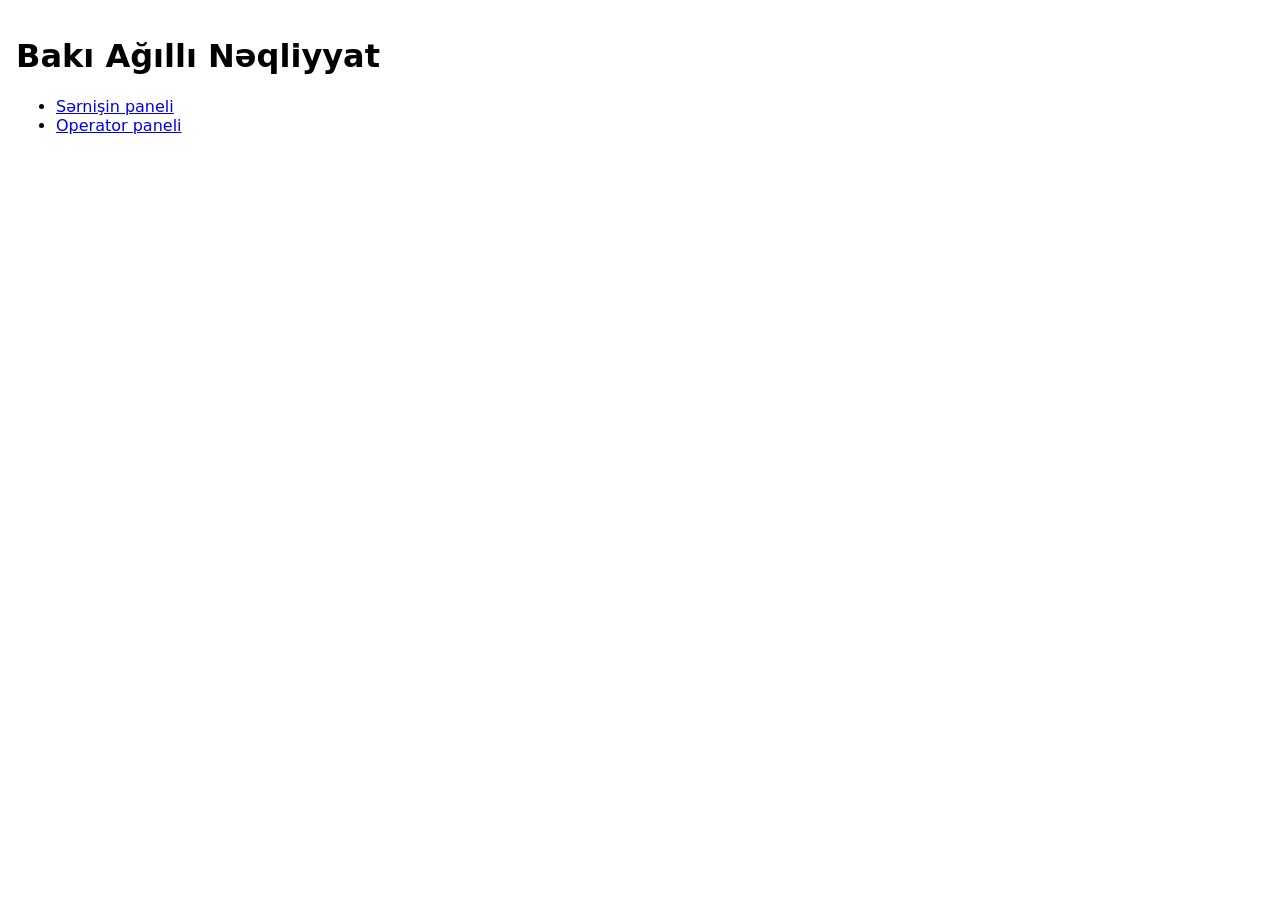
==== frontend/index.html @ 01a26ed4 "Add project skeleton, requirements and AI declaration FastAPI app with /api/health serving the stati" ====
<!DOCTYPE html>
<html lang="az">
<head>
  <meta charset="UTF-8">
  <title>Bakı Ağıllı Nəqliyyat</title>
  <link rel="stylesheet" href="css/style.css">
</head>
<body>
  <h1>Bakı Ağıllı Nəqliyyat</h1>
  <ul>
    <li><a href="passenger.html">Sərnişin paneli</a></li>
    <li><a href="operator.html">Operator paneli</a></li>
  </ul>
</body>
</html>
---- frontend/css/style.css ----
body {
  font-family: system-ui, sans-serif;
  margin: 0;
  padding: 1rem;
}
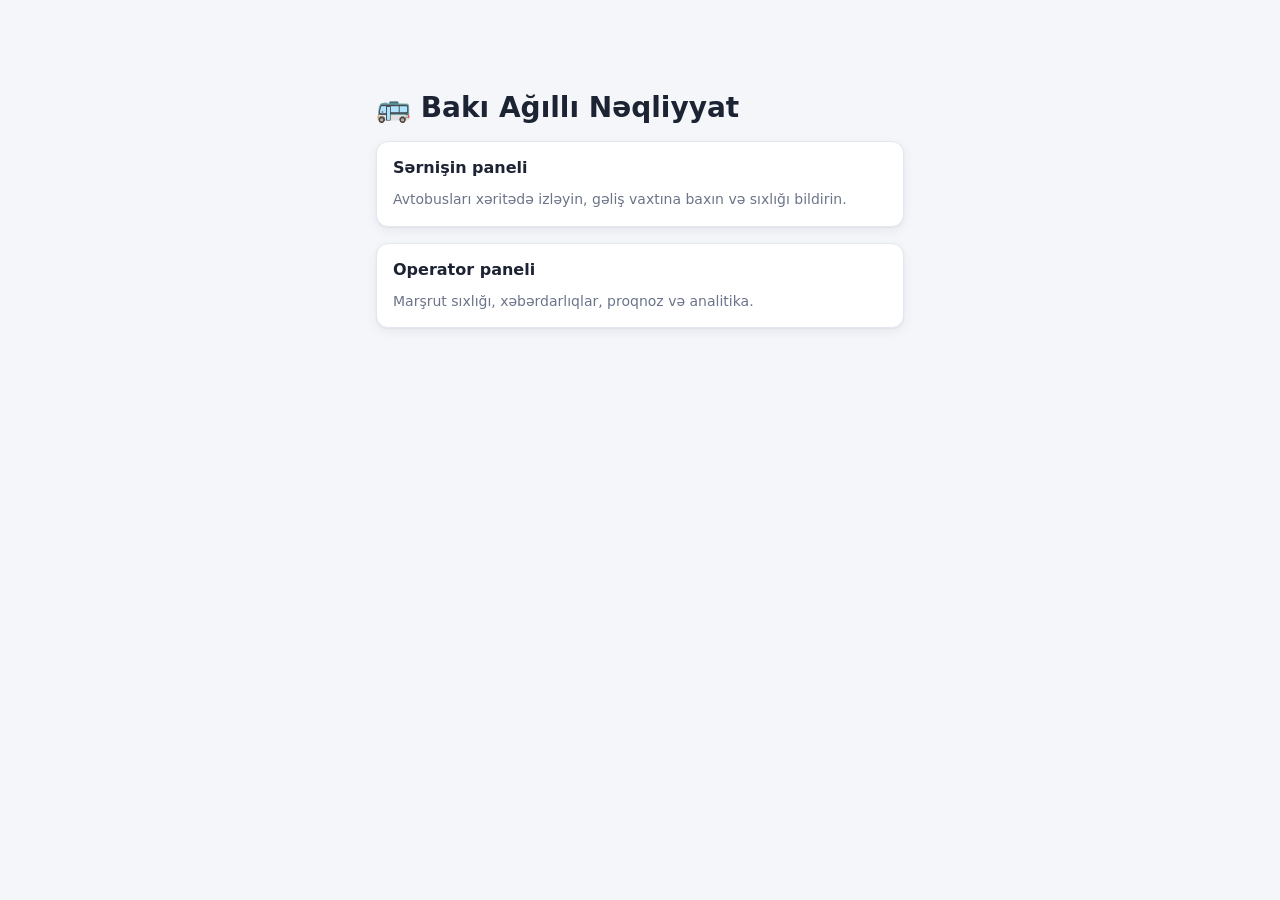
==== commit 064e710c: "Polish UI: shared common.js, SVG bus icons, route chips, operator tabs - js/common.js: shared helper" ====
--- a/frontend/index.html
+++ b/frontend/index.html
@@ -2,14 +2,21 @@
 <html lang="az">
 <head>
   <meta charset="UTF-8">
+  <meta name="viewport" content="width=device-width, initial-scale=1.0">
   <title>Bakı Ağıllı Nəqliyyat</title>
   <link rel="stylesheet" href="css/style.css">
 </head>
 <body>
-  <h1>Bakı Ağıllı Nəqliyyat</h1>
-  <ul>
-    <li><a href="passenger.html">Sərnişin paneli</a></li>
-    <li><a href="operator.html">Operator paneli</a></li>
-  </ul>
+  <main class="landing">
+    <h1>🚌 Bakı Ağıllı Nəqliyyat</h1>
+    <a class="card" href="passenger.html">
+      <h2>Sərnişin paneli</h2>
+      <p>Avtobusları xəritədə izləyin, gəliş vaxtına baxın və sıxlığı bildirin.</p>
+    </a>
+    <a class="card" href="operator.html">
+      <h2>Operator paneli</h2>
+      <p>Marşrut sıxlığı, xəbərdarlıqlar, proqnoz və analitika.</p>
+    </a>
+  </main>
 </body>
 </html>
--- a/frontend/css/style.css
+++ b/frontend/css/style.css
@@ -1,5 +1,583 @@
+/* Shared styles for the passenger and operator pages.
+   One font (system-ui), one spacing scale, three accent colors + the density colors.
+   Tints are mixed from those colors, so no other hues appear. */
+
+:root {
+  /* Colors */
+  --bg: #f4f6fa;
+  --card: #ffffff;
+  --text: #1c2333;
+  --muted: #6b7489;
+  --border: #e3e7ef;
+  --primary: #2563eb;     /* accent 1: UI + first route */
+  --accent-2: #db2777;    /* accent 2: second route */
+  --accent-3: #0891b2;    /* accent 3: third route */
+  --low: #22a06b;
+  --medium: #f59e0b;
+  --high: #e5484d;
+  --unknown: #8a94a6;
+
+  /* Spacing scale */
+  --s1: 4px;
+  --s2: 8px;
+  --s3: 12px;
+  --s4: 16px;
+  --s5: 24px;
+  --s6: 32px;
+
+  /* Type scale */
+  --fs-xs: 0.75rem;
+  --fs-sm: 0.875rem;
+  --fs-md: 1rem;
+  --fs-lg: 1.125rem;
+  --fs-xl: 1.75rem;
+
+  --radius-sm: 8px;
+  --radius: 12px;
+  --shadow: 0 1px 2px rgba(28, 35, 51, 0.06), 0 4px 12px rgba(28, 35, 51, 0.06);
+  --topbar-h: 56px;
+  --font: system-ui, -apple-system, "Segoe UI", Roboto, sans-serif;
+}
+
+* { box-sizing: border-box; }
+[hidden] { display: none !important; }
+
 body {
-  font-family: system-ui, sans-serif;
   margin: 0;
-  padding: 1rem;
-}
+  font-family: var(--font);
+  font-size: var(--fs-md);
+  line-height: 1.4;
+  color: var(--text);
+  background: var(--bg);
+}
+
+button, input, select { font: inherit; color: inherit; }
+
+h1, h2, h3 { margin: 0; line-height: 1.25; }
+h2 { font-size: var(--fs-md); font-weight: 650; margin-bottom: var(--s3); }
+h3 { font-size: var(--fs-sm); font-weight: 650; }
+
+.muted { color: var(--muted); font-weight: 400; }
+.hint { color: var(--muted); font-size: var(--fs-sm); margin: 0 0 var(--s3); }
+
+/* Empty states: short, helpful, never a blank area. */
+.empty {
+  list-style: none;
+  margin: 0;
+  padding: var(--s3);
+  border-radius: var(--radius-sm);
+  background: var(--bg);
+  color: var(--muted);
+  font-size: var(--fs-sm);
+  text-align: center;
+}
+
+/* ---------- Top bar ---------- */
+
+.topbar {
+  position: sticky;
+  top: 0;
+  z-index: 1000;
+  display: flex;
+  flex-wrap: wrap;
+  align-items: center;
+  gap: var(--s2) var(--s4);
+  min-height: var(--topbar-h);
+  padding: var(--s2) var(--s4);
+  background: var(--primary);
+  color: #fff;
+  box-shadow: var(--shadow);
+}
+
+.brand { font-weight: 700; font-size: var(--fs-lg); margin-right: auto; }
+
+.nav { display: flex; gap: var(--s1); }
+
+.nav a {
+  padding: var(--s1) var(--s3);
+  border-radius: 999px;
+  color: #fff;
+  text-decoration: none;
+  font-size: var(--fs-sm);
+  opacity: 0.85;
+}
+
+.nav a:hover { opacity: 1; background: rgba(255, 255, 255, 0.15); }
+.nav a.active { opacity: 1; background: #fff; color: var(--primary); font-weight: 600; }
+
+.live-indicator {
+  display: inline-flex;
+  align-items: center;
+  gap: var(--s2);
+  padding: var(--s1) var(--s3);
+  border-radius: 999px;
+  background: rgba(255, 255, 255, 0.15);
+  font-size: var(--fs-xs);
+  font-weight: 600;
+}
+
+.live-indicator::before {
+  content: "";
+  width: 8px;
+  height: 8px;
+  border-radius: 50%;
+  background: var(--unknown);
+}
+
+.live-indicator.live::before { background: var(--low); box-shadow: 0 0 0 3px rgba(255, 255, 255, 0.35); }
+
+/* ---------- Cards, inputs, buttons ---------- */
+
+.card {
+  background: var(--card);
+  border: 1px solid var(--border);
+  border-radius: var(--radius);
+  box-shadow: var(--shadow);
+  padding: var(--s4);
+}
+
+.card-head { display: flex; align-items: center; justify-content: space-between; gap: var(--s2); }
+.card-head h2 { margin-bottom: var(--s2); }
+
+.close {
+  border: none;
+  background: none;
+  padding: 0 var(--s1);
+  font-size: 1.5rem;
+  line-height: 1;
+  color: var(--muted);
+  cursor: pointer;
+}
+
+.input {
+  width: 100%;
+  padding: var(--s2) var(--s3);
+  border: 1px solid var(--border);
+  border-radius: var(--radius-sm);
+  background: var(--card);
+  font-size: var(--fs-sm);
+}
+
+.input:focus { outline: 2px solid var(--primary); outline-offset: -1px; }
+
+.btn {
+  padding: var(--s3) var(--s2);
+  border: none;
+  border-radius: var(--radius-sm);
+  background: var(--density, var(--primary));
+  color: #fff;
+  font-weight: 600;
+  cursor: pointer;
+}
+
+.btn:active { transform: scale(0.97); }
+.btn:disabled { opacity: 0.6; cursor: wait; }
+
+.btn-small {
+  padding: var(--s1) var(--s3);
+  border: 1px solid var(--border);
+  border-radius: var(--radius-sm);
+  background: var(--card);
+  font-size: var(--fs-xs);
+  font-weight: 600;
+  white-space: nowrap;
+  cursor: pointer;
+}
+
+.btn-small:hover { background: var(--bg); }
+.btn-resolve { border-color: var(--high); color: var(--high); }
+.btn-resolve:hover { background: var(--high); color: #fff; }
+.btn-dispatch { border-color: var(--primary); background: var(--primary); color: #fff; }
+.btn-dispatch:hover { background: color-mix(in srgb, var(--primary) 85%, #000); }
+
+/* ---------- Density colors, badges, legend, route tags ---------- */
+
+.density-low { --density: var(--low); }
+.density-medium { --density: var(--medium); }
+.density-high { --density: var(--high); }
+.density-unknown { --density: var(--unknown); }
+
+.badge {
+  display: inline-block;
+  padding: 2px var(--s2);
+  border-radius: 999px;
+  background: var(--density);
+  color: #fff;
+  font-size: var(--fs-xs);
+  font-weight: 600;
+  white-space: nowrap;
+}
+
+.legend { display: flex; flex-wrap: wrap; align-items: center; gap: var(--s2) var(--s4); font-size: var(--fs-sm); }
+
+.dot {
+  display: inline-block;
+  width: 10px;
+  height: 10px;
+  margin-right: var(--s2);
+  border-radius: 50%;
+  background: var(--density);
+}
+
+.route-tag {
+  display: inline-block;
+  min-width: 2rem;
+  padding: 2px var(--s2);
+  border-radius: 6px;
+  background: var(--route-color, var(--primary));
+  color: #fff;
+  font-size: var(--fs-xs);
+  font-weight: 700;
+  text-align: center;
+}
+
+/* ---------- Bus markers (SVG front view + route label) ---------- */
+
+.bus-marker {
+  display: flex;
+  flex-direction: column;
+  align-items: center;
+  width: 36px;
+  cursor: pointer;
+  filter: drop-shadow(0 2px 2px rgba(0, 0, 0, 0.3));
+}
+
+.bus-label {
+  margin-top: -3px;
+  padding: 0 var(--s1);
+  border: 1.5px solid #fff;
+  border-radius: 999px;
+  background: var(--route-color, var(--text));
+  color: #fff;
+  font-size: 11px;
+  font-weight: 700;
+  line-height: 15px;
+  white-space: nowrap;
+}
+
+/* Glide markers between position updates (but not while zooming). */
+.leaflet-marker-icon.bus-icon { transition: transform 2.8s linear; }
+.leaflet-zoom-anim .leaflet-marker-icon.bus-icon { transition: none; }
+
+/* ---------- Toast ---------- */
+
+.toast {
+  position: fixed;
+  left: 50%;
+  bottom: var(--s5);
+  z-index: 1200;
+  max-width: calc(100vw - var(--s6));
+  transform: translate(-50%, 150%);
+  padding: var(--s3) var(--s4);
+  border-radius: var(--radius);
+  background: var(--text);
+  color: #fff;
+  font-size: var(--fs-sm);
+  box-shadow: var(--shadow);
+  opacity: 0;
+  transition: transform 0.25s, opacity 0.25s;
+  pointer-events: none;
+}
+
+.toast.visible { transform: translate(-50%, 0); opacity: 1; }
+
+/* ---------- Tables ---------- */
+
+.table-wrap { overflow-x: auto; }
+.table { width: 100%; border-collapse: collapse; font-size: var(--fs-sm); }
+
+.table th,
+.table td {
+  padding: var(--s2) var(--s3);
+  border-bottom: 1px solid var(--border);
+  text-align: left;
+  white-space: nowrap;
+}
+
+.table th { color: var(--muted); font-size: var(--fs-xs); font-weight: 600; }
+.table tr.row-alert { background: color-mix(in srgb, var(--high) 8%, #fff); }
+
+/* ===================== Passenger page ===================== */
+
+.layout { display: flex; flex-direction: column; }
+.layout .map { height: 50vh; min-height: 280px; }
+
+.sidebar { display: flex; flex-direction: column; gap: var(--s3); padding: var(--s3); }
+
+@media (min-width: 900px) {
+  .layout { flex-direction: row; height: calc(100vh - var(--topbar-h)); }
+  .layout .map { flex: 1; height: 100%; }
+  .sidebar { width: 380px; flex-shrink: 0; overflow-y: auto; padding: var(--s4); }
+}
+
+/* Route picker + chips */
+.route-add { display: flex; flex-direction: column; gap: var(--s2); margin-bottom: var(--s3); }
+
+.chips { list-style: none; margin: 0; padding: 0; display: flex; flex-direction: column; gap: var(--s2); }
+
+.chip {
+  display: flex;
+  align-items: center;
+  gap: var(--s2);
+  padding: var(--s1) var(--s1) var(--s1) var(--s3);
+  border: 1px solid var(--border);
+  border-left: 4px solid var(--route-color);
+  border-radius: var(--radius-sm);
+  font-size: var(--fs-sm);
+}
+
+.chip-swatch {
+  flex-shrink: 0;
+  width: 10px;
+  height: 10px;
+  border-radius: 50%;
+  background: var(--route-color);
+}
+
+.chip-name { flex: 1; min-width: 0; overflow: hidden; text-overflow: ellipsis; white-space: nowrap; }
+
+.chip-remove {
+  flex-shrink: 0;
+  width: 28px;
+  height: 28px;
+  border: none;
+  border-radius: 6px;
+  background: none;
+  color: var(--muted);
+  font-size: 1.25rem;
+  line-height: 1;
+  cursor: pointer;
+}
+
+.chip-remove:hover { background: var(--bg); color: var(--text); }
+
+/* Stop list, grouped by route */
+.stop-group { display: flex; align-items: center; gap: var(--s2); margin: var(--s3) 0 var(--s1); }
+.stop-group:first-child { margin-top: 0; }
+
+.stop-list { margin: 0; padding-left: var(--s5); font-size: var(--fs-sm); }
+.stop-list li { padding: var(--s1) var(--s2); border-radius: 6px; cursor: pointer; }
+.stop-list li:hover { background: var(--bg); }
+.stop-list li.active { background: color-mix(in srgb, var(--primary) 10%, #fff); color: var(--primary); font-weight: 600; }
+
+/* ETA list */
+.eta-list { list-style: none; margin: 0; padding: 0; }
+
+.eta-list li {
+  display: flex;
+  flex-wrap: wrap;
+  align-items: center;
+  gap: var(--s2);
+  padding: var(--s2) var(--s1);
+  border-bottom: 1px solid var(--border);
+  font-size: var(--fs-sm);
+}
+
+.eta-list li:last-child { border-bottom: none; }
+.eta-list li.empty { border-bottom: none; justify-content: center; }
+.eta-list li.comfortable { border-radius: var(--radius-sm); background: color-mix(in srgb, var(--low) 10%, #fff); }
+
+.eta-bus { flex: 1; min-width: 0; }
+.eta-time { white-space: nowrap; }
+
+.comfort-badge {
+  display: inline-block;
+  margin-left: var(--s1);
+  padding: 1px var(--s2);
+  border-radius: 999px;
+  background: var(--low);
+  color: #fff;
+  font-size: var(--fs-xs);
+  font-weight: 600;
+  white-space: nowrap;
+}
+
+.suggestion {
+  flex-basis: 100%;
+  padding: var(--s2) var(--s3);
+  border-left: 4px solid var(--medium);
+  border-radius: var(--radius-sm);
+  background: color-mix(in srgb, var(--medium) 12%, #fff);
+}
+
+/* Report panel: bottom sheet on mobile, floating card on desktop */
+.sheet {
+  position: fixed;
+  left: 0;
+  right: 0;
+  bottom: 0;
+  z-index: 1100;
+  padding: var(--s4) var(--s4) var(--s5);
+  background: var(--card);
+  border-radius: var(--radius) var(--radius) 0 0;
+  box-shadow: 0 -4px 24px rgba(28, 35, 51, 0.18);
+}
+
+.sheet p { margin: 0 0 var(--s2); }
+
+@media (min-width: 900px) {
+  .sheet { left: auto; right: calc(380px + var(--s4)); bottom: var(--s4); width: 340px; border-radius: var(--radius); }
+}
+
+.report-buttons { display: grid; grid-template-columns: repeat(3, 1fr); gap: var(--s2); margin-top: var(--s3); }
+
+/* ===================== Operator page ===================== */
+
+.dashboard {
+  --map-h: clamp(320px, calc(100vh - 330px), 720px);
+  display: flex;
+  flex-direction: column;
+  gap: var(--s4);
+  max-width: 1500px;
+  margin: 0 auto;
+  padding: var(--s4);
+}
+
+/* Summary cards (always visible) */
+.summary { display: grid; grid-template-columns: repeat(4, 1fr); gap: var(--s3); }
+.stat { display: flex; flex-direction: column; gap: var(--s1); padding: var(--s3) var(--s4); }
+.stat-label { color: var(--muted); font-size: var(--fs-sm); }
+.stat-value { font-size: var(--fs-xl); font-weight: 650; line-height: 1.1; }
+.stat-row { display: flex; align-items: baseline; gap: var(--s2); }
+.stat-unit { color: var(--muted); font-size: var(--fs-sm); }
+
+/* Tabs */
+.tabs { display: flex; gap: var(--s1); border-bottom: 1px solid var(--border); }
+
+.tab {
+  display: inline-flex;
+  align-items: center;
+  gap: var(--s2);
+  margin-bottom: -1px;
+  padding: var(--s2) var(--s4);
+  border: none;
+  border-bottom: 3px solid transparent;
+  border-radius: var(--radius-sm) var(--radius-sm) 0 0;
+  background: none;
+  color: var(--muted);
+  font-weight: 600;
+  cursor: pointer;
+}
+
+.tab:hover { color: var(--text); background: color-mix(in srgb, var(--primary) 6%, transparent); }
+.tab[aria-selected="true"] { color: var(--primary); border-bottom-color: var(--primary); }
+
+.count-badge {
+  min-width: 20px;
+  padding: 0 6px;
+  border-radius: 999px;
+  background: var(--high);
+  color: #fff;
+  font-size: var(--fs-xs);
+  line-height: 20px;
+  text-align: center;
+}
+
+/* New alert: the Alertlər tab pulses (visible whichever tab is open). */
+@keyframes tab-flash {
+  0%, 50%, 100% { background: transparent; }
+  25%, 75% { background: color-mix(in srgb, var(--high) 20%, transparent); }
+}
+
+.tab.flash { animation: tab-flash 1.2s ease-in-out 2; }
+
+.panel.stack { display: flex; flex-direction: column; gap: var(--s4); }
+
+/* Map tab: map + route list */
+.map-panel { display: grid; grid-template-columns: minmax(0, 1fr) 340px; gap: var(--s4); align-items: start; }
+.map-card { padding: 0; overflow: hidden; }
+.map-card .map { height: var(--map-h); }
+.map-card .legend { padding: var(--s2) var(--s4); border-top: 1px solid var(--border); }
+
+.routes-card { display: flex; flex-direction: column; max-height: calc(var(--map-h) + 42px); }
+.routes-card .input { margin-bottom: var(--s2); }
+
+.route-list { flex: 1; min-height: 0; overflow-y: auto; list-style: none; margin: 0; padding: 0; }
+
+.route-item {
+  display: flex;
+  align-items: center;
+  gap: var(--s2);
+  padding: var(--s2);
+  border-radius: var(--radius-sm);
+  font-size: var(--fs-sm);
+  cursor: pointer;
+}
+
+.route-item:hover { background: var(--bg); }
+.route-item.selected { background: color-mix(in srgb, var(--primary) 10%, #fff); box-shadow: inset 0 0 0 2px var(--primary); }
+.route-item .route-tag { background: var(--density); }
+.route-name { flex: 1; min-width: 0; overflow: hidden; text-overflow: ellipsis; white-space: nowrap; }
+
+.alert-icon { color: var(--high); font-weight: 700; }
+
+/* Alerts tab */
+.alert-list { list-style: none; margin: 0; padding: 0; display: flex; flex-direction: column; gap: var(--s3); }
+
+.alert-item {
+  padding: var(--s3) var(--s4);
+  border-left: 4px solid var(--unknown);
+  border-radius: var(--radius-sm);
+  background: var(--bg);
+  font-size: var(--fs-sm);
+}
+
+.alert-item.active { border-left-color: var(--high); background: color-mix(in srgb, var(--high) 8%, #fff); }
+.alert-item.warning { border-left-color: var(--medium); background: color-mix(in srgb, var(--medium) 12%, #fff); }
+.alert-item.resolved { opacity: 0.65; }
+.alert-item .hint { margin: var(--s1) 0 0; }
+
+.alert-head { display: flex; align-items: center; justify-content: space-between; gap: var(--s2); margin-bottom: var(--s1); }
+
+.dispatch {
+  display: flex;
+  flex-wrap: wrap;
+  align-items: center;
+  justify-content: space-between;
+  gap: var(--s2);
+  margin-top: var(--s2);
+  padding: var(--s2) var(--s3);
+  border-radius: var(--radius-sm);
+  background: var(--card);
+}
+
+.dispatch.done { color: var(--low); font-weight: 600; }
+
+/* Analytics tab */
+.charts { display: grid; grid-template-columns: minmax(0, 3fr) minmax(0, 2fr); gap: var(--s5); }
+.chart { position: relative; margin: 0; min-width: 0; }
+.chart figcaption { margin-bottom: var(--s2); color: var(--muted); font-size: var(--fs-sm); }
+/* Fixed height includes the axis labels, so the card never scrolls inside. */
+.chart-box { position: relative; height: 300px; }
+.chart-empty { position: absolute; top: 45%; left: var(--s4); right: var(--s4); }
+
+.table-view { margin-top: var(--s4); font-size: var(--fs-sm); }
+.table-view summary { color: var(--primary); font-weight: 600; cursor: pointer; }
+.table-view-grid { display: grid; grid-template-columns: 1fr 1fr; gap: var(--s5); margin-top: var(--s3); }
+
+.trend { font-size: var(--fs-lg); font-weight: 700; color: var(--muted); }
+.trend-rising { color: var(--high); }
+.trend-falling { color: var(--low); }
+
+.confidence { display: flex; align-items: center; gap: var(--s2); color: var(--muted); font-size: var(--fs-xs); }
+.confidence-track { width: 64px; height: 6px; overflow: hidden; border-radius: 999px; background: var(--border); }
+.confidence-fill { height: 100%; background: var(--primary); }
+
+/* Operator on small screens */
+@media (max-width: 900px) {
+  .dashboard { padding: var(--s3); gap: var(--s3); }
+  .summary { grid-template-columns: repeat(2, 1fr); }
+  .map-panel { grid-template-columns: 1fr; }
+  .map-card .map { height: 55vh; }
+  .routes-card { max-height: 420px; }
+  .charts, .table-view-grid { grid-template-columns: 1fr; }
+  .tab { padding: var(--s2) var(--s3); }
+}
+
+/* ===================== Landing page ===================== */
+
+.landing { max-width: 560px; margin: 10vh auto; padding: 0 var(--s4); display: flex; flex-direction: column; gap: var(--s4); }
+.landing h1 { font-size: var(--fs-xl); }
+.landing a.card { display: block; color: inherit; text-decoration: none; }
+.landing a.card:hover { border-color: var(--primary); }
+.landing a.card p { margin: var(--s1) 0 0; color: var(--muted); font-size: var(--fs-sm); }
